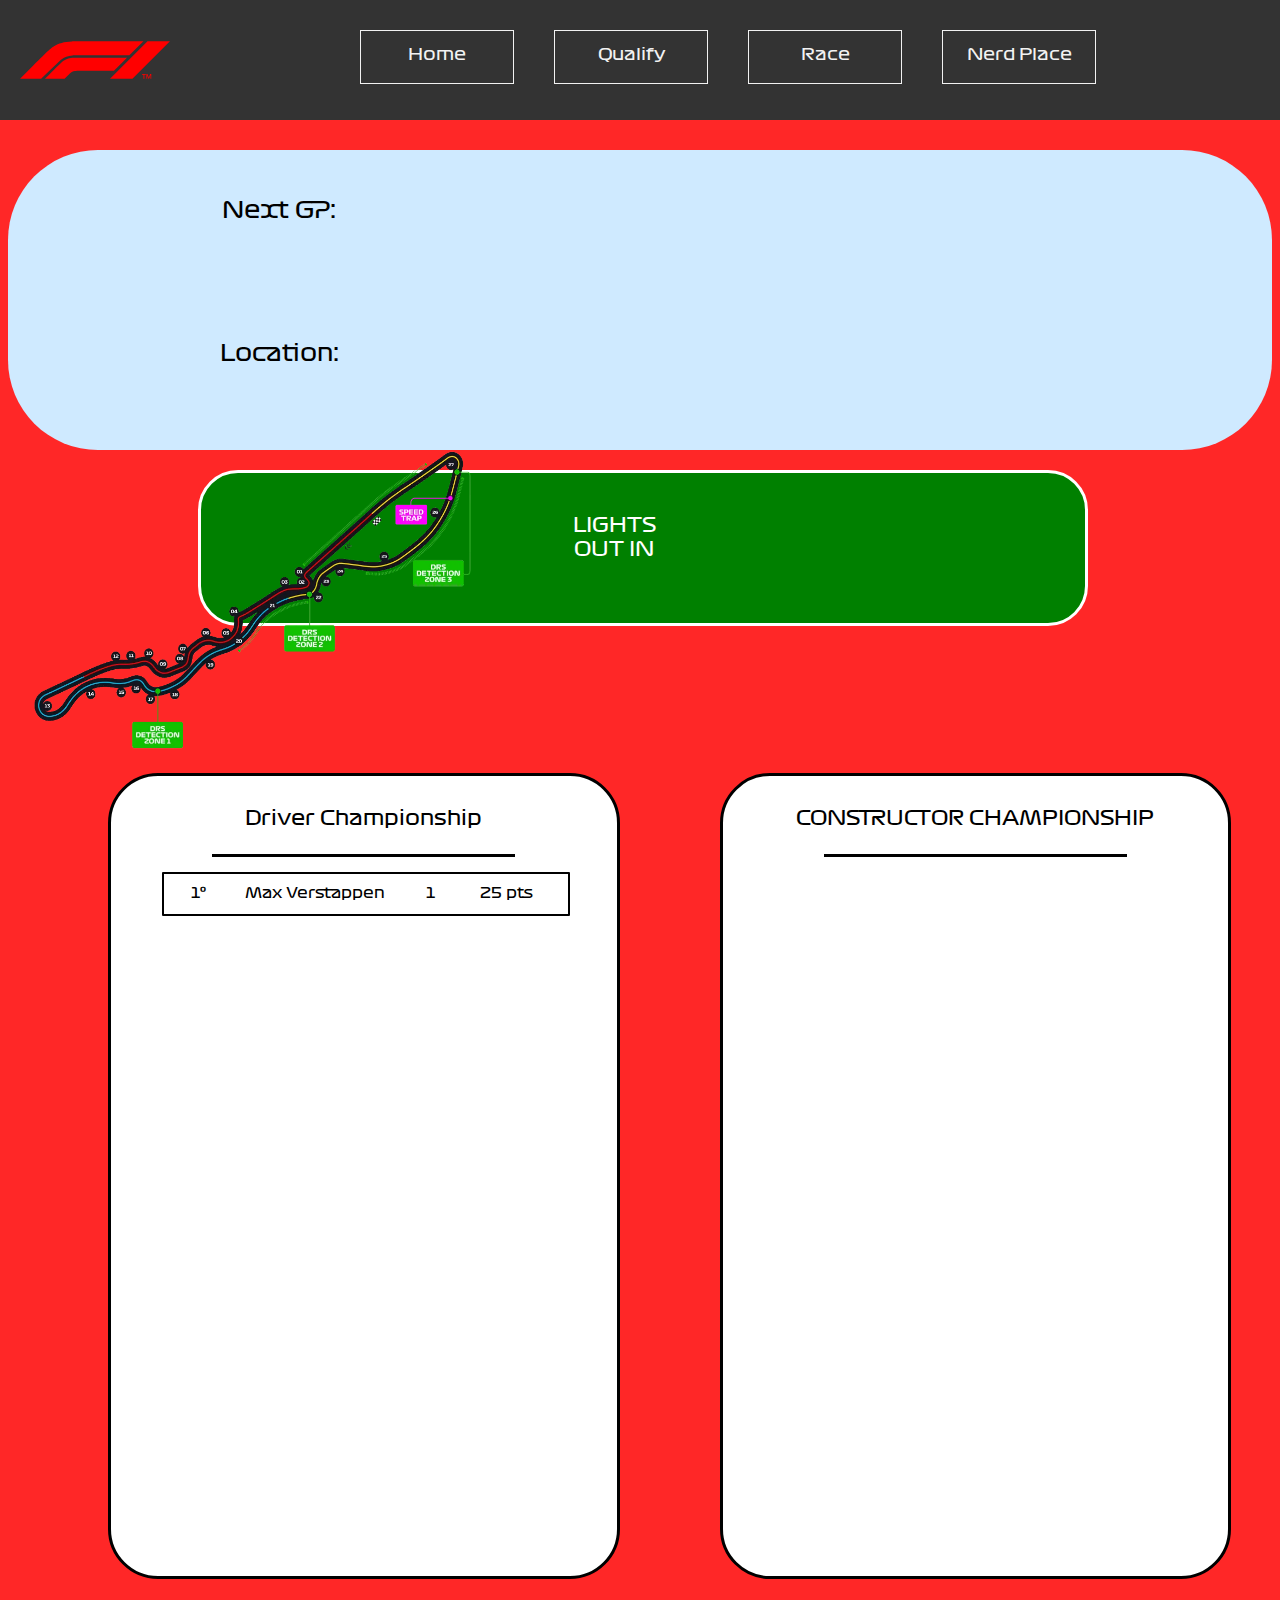
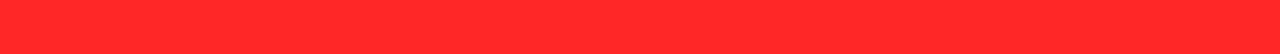
==== index.html @ 41ada43e "add standings" ====
<!DOCTYPE html>
<html>
<head>
    <meta charset='utf-8'>
    <meta http-equiv='X-UA-Compatible' content='IE=edge'>
    <title>Page Title</title>
    <meta name='viewport' content='width=device-width, initial-scale=1'>
    <link rel='stylesheet' type='text/css' media='screen' href='index.css'>
</head>
<body>
<div class="top-menu">
    <div class="logo">
        <img src="static/logo-F1.svg">
    </div>
    <div class="container-top">
        <a href="/">Home</a>
        <a href="/">Qualify</a>
        <a href="/">Race</a>
        <a href="/">Nerd Place</a>
    </div>
</div>
<div class="net-gp">
    <div class="event-info">
        <div class="track-name">
            <p id="gp-name" class="info-text">Next GP: </p>
        </div>
        <div class="country-name">
            <p id="gp-loc" class="info-text">Location: </p>
        </div>
    </div>
    <div class="track-times">
        <div class="sessions" id="fp1">

        </div>
        <div class="sessions" id="fp2">

        </div>
        <div class="sessions" id="fp3">

        </div>
        <div class="sessions" id="q">

        </div>
        <div class="sessions" id="r">

        </div>
    </div>
    <div class="track-image">
        <img src="static/jeddah.webp">
    </div>
</div>
<div class="time-left">
    <div class="time">
        <p class="text-time">LIGHTS OUT IN</p>
    </div>
    <div class="time">
        <p class="text-time" id="days"></p>
    </div>
    <div class="time">
        <p class="text-time" id="hours"></p>
    </div>
    <div class="time">
        <p class="text-time" id="minutes"></p>
    </div>
    <div class="time">
        <p class="text-time" id="seconds"></p>
    </div>
</div>
<div class="standings">
    <div class="current-standing" id="driver-standing">
        <div class="tittle-name">
            Driver Championship
        </div>
        <hr>
    <div class="driver-info">
        <div class="driver-pos">
            <p>1º</p>
        </div>
        <div class="driver-name">
            <p>Max Verstappen</p>
        </div>
        <div class="driver-number">
            <p>1</p>
        </div>
        <div class="driver-pts">
            <p>25 pts</p>
        </div>
    </div>
    </div>
    <div class="current-standing" id="teams-standing">
        <div class="tittle-name">
            CONSTRUCTOR CHAMPIONSHIP
        </div>
        <hr>
    </div>
</div>
</body>
<script src='index.js'></script>
</html>
---- index.css ----
body {
    background-color: rgb(255, 39, 39);
}

@font-face {
    font-family: 'formula1';
    src: URL('font/Formula1-Regular.ttf') format("truetype");
}

.top-menu {
    top: 0;
    left: 0;
    width: 100%;
    height: 120px;
    position: absolute;
    background-color: #333;
    overflow: hidden;
    align-items: center;
}

.logo {
    margin-left: 20px;
    width: 150px;
    height: inherit;
    float: left;
}

.logo img{
    width: 100%;
    height: 100%;
}

.container-top {
    width: 100%;
    height: 100%;
    margin: 0 auto;
    margin-left: 25%;
    margin-top: 30px;
    position: relative;
}

.top-menu a {
    float: left;
    position: relative;
    width: 120px;
    height: 20%;
    color: #f2f2f2;
    text-align: center;
    padding: 14px 16px;
    text-decoration: none;
    font-size: 17px;
    border-style: solid;
    border-width: 1px;
    margin-left: 40px;
    font-family: formula1;
}

.top-menu a:hover {
background-color: #ddd;
color: black;
}

.net-gp {
    background-color: #cfeaff;
    margin-top: 150px;
    width: 100%;
    height: 300px;
    border-radius: 90px;
}

.event-info {
    float: left;
    width: 35%;
    height: 100%;
    font-family: formula1;
    font-size: 23px;
    text-align: center;
    margin-left: 50px;
}

.track-name {
    width: 100%;
    height: 40%;
}

.info-text {
    position: inherit;
    padding-top: 23px;
}

.track-image {
    float: left;
    width: 500px;
    height: 100%;
}

.track-image img {
    width: 100%;
    height: 100%;
}

.country-name {
    width: 100%;
    height: 40%;
    font-family: formula1;
    font-size: 23px;
    text-align: center;
}

.track-times {
    float: left;
    width: 30%;
    height: 100%;
}

.track-times .sessions {
    width: 100%;
    height: 10%;
    margin-top: 25px;
    font-family: formula1;
    font-size: 23px;
    color: black;
    text-align: center;
}

.time-left {
    width: 70%;
    height: 150px;
    background-color: green;
    margin-left: 15%;
    margin-top: 20px;
    border-radius: 40px;
    border-style: solid;
    border-color: white;
}

.time-left .time{
    float: left;
    position: inherit;
    width: 15%;
    height: 100%;
    border-color: white;
    margin-left: 40px;
    text-align: center;
}

.time-left .time .text-time {
    font-family: formula1;
    font-size: 20px;
    color: white;
    margin-top: 30%;
}

.standings {
    width: 100%;
    height: 1000px;
    margin-top: 20px;
    text-align: center;
}

.standings .current-standing {
    float: left;
    width: 40%;
    height: 80%;
    background-color: white;
    margin-left: 100px;
    border-style: solid;
    border-radius: 50px;
}

.standings .current-standing .tittle-name {
    width: 100%;
    height: 40px;
    margin-top: 30px;
    color: black;
    font-family: formula1;
    font-size: 20px;
    text-align: center;
}

hr {
    margin-left: 20%;
    margin-right: 20%;
    height: 3px;
    border: none;
    background-color: black;
    margin-bottom: 10px;
}

.standings p {
    margin-top: 10px;
    color: black;
    font-family: formula1;
    font-size: 15px;
}

.driver-info {
    width: 80%;
    height: 40px;
    margin-left: 10%;
    margin-top: 15px;
    margin-bottom: 10px;
    border: 2px solid black;
    border-radius: 1px;
}

.driver-pos {
    float: left;
    width: 10%;
    height: 100%;
    margin-left: 15px;
}

.driver-name {
    float: left;
    width: 40%;
    height: 100%;
    margin-left: 15px;
}

.driver-number {
    float: left;
    width: 10%;
    height: 100%;
    margin-left: 15px;
}

.driver-pts {
    float: left;
    width: 20%;
    height: 100%;
    margin-left: 15px;
}
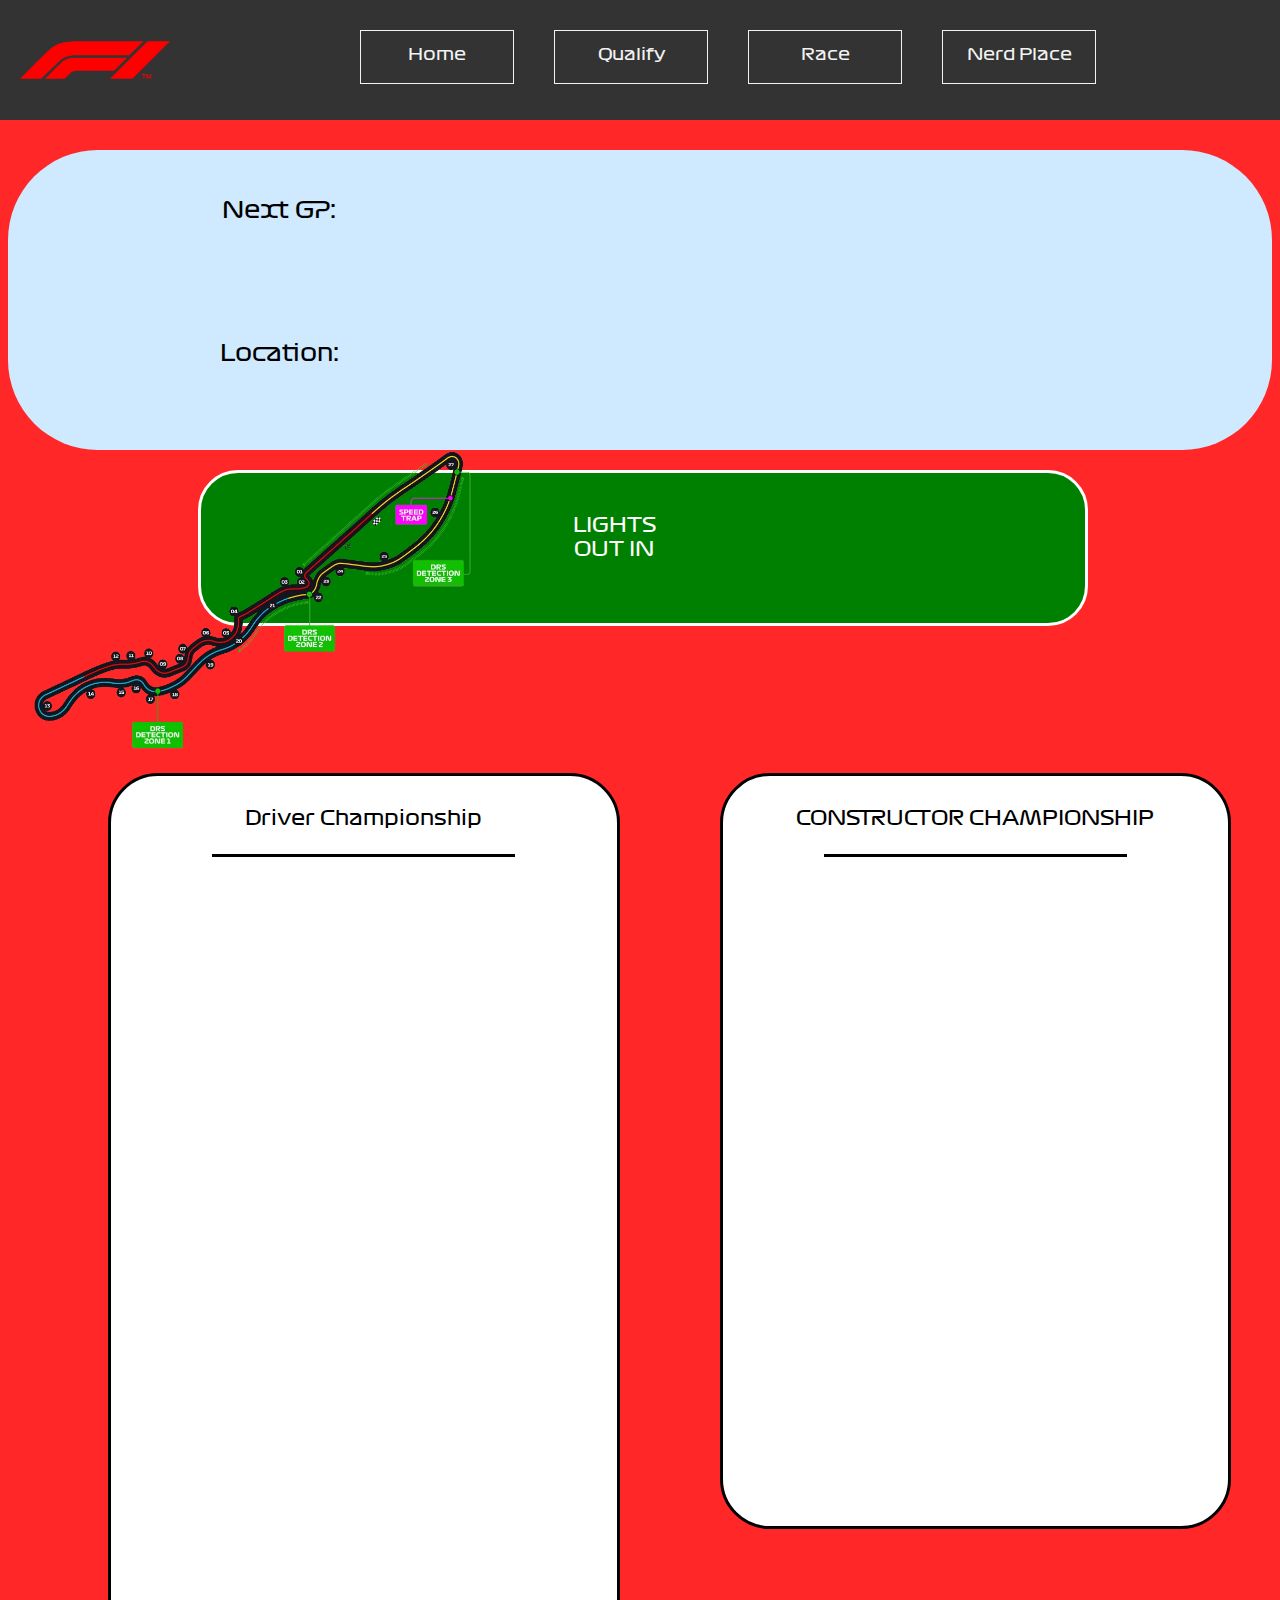
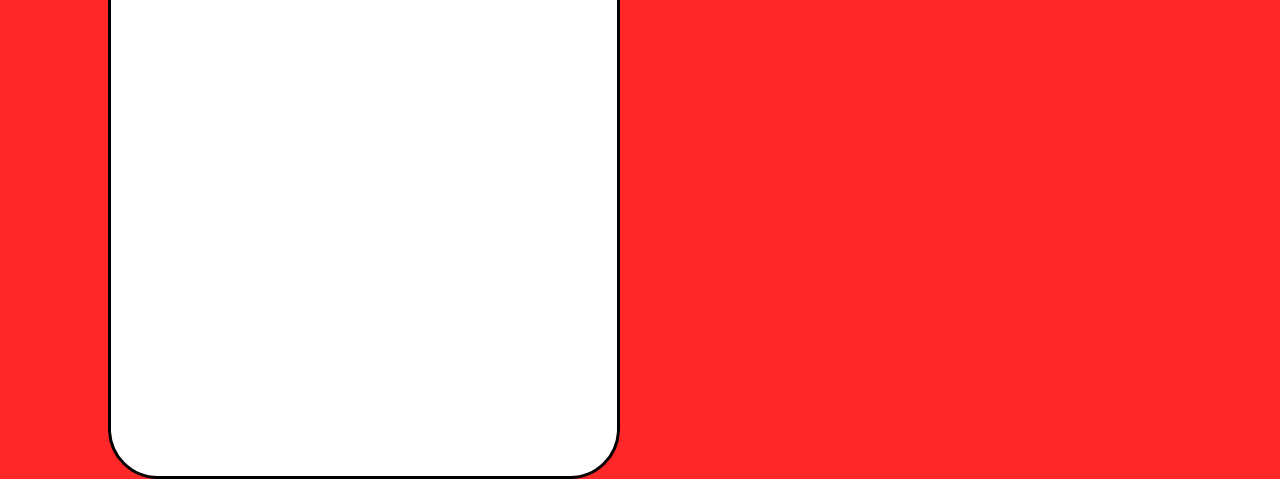
==== commit 2df73284: "add live standings" ====
--- a/index.html
+++ b/index.html
@@ -72,20 +72,6 @@
             Driver Championship
         </div>
         <hr>
-    <div class="driver-info">
-        <div class="driver-pos">
-            <p>1º</p>
-        </div>
-        <div class="driver-name">
-            <p>Max Verstappen</p>
-        </div>
-        <div class="driver-number">
-            <p>1</p>
-        </div>
-        <div class="driver-pts">
-            <p>25 pts</p>
-        </div>
-    </div>
     </div>
     <div class="current-standing" id="teams-standing">
         <div class="tittle-name">
--- a/index.css
+++ b/index.css
@@ -161,7 +161,7 @@
 .standings .current-standing {
     float: left;
     width: 40%;
-    height: 80%;
+    height: 130%;
     background-color: white;
     margin-left: 100px;
     border-style: solid;
@@ -230,4 +230,8 @@
     width: 20%;
     height: 100%;
     margin-left: 15px;
+}
+
+#teams-standing {
+    height: 75%;
 }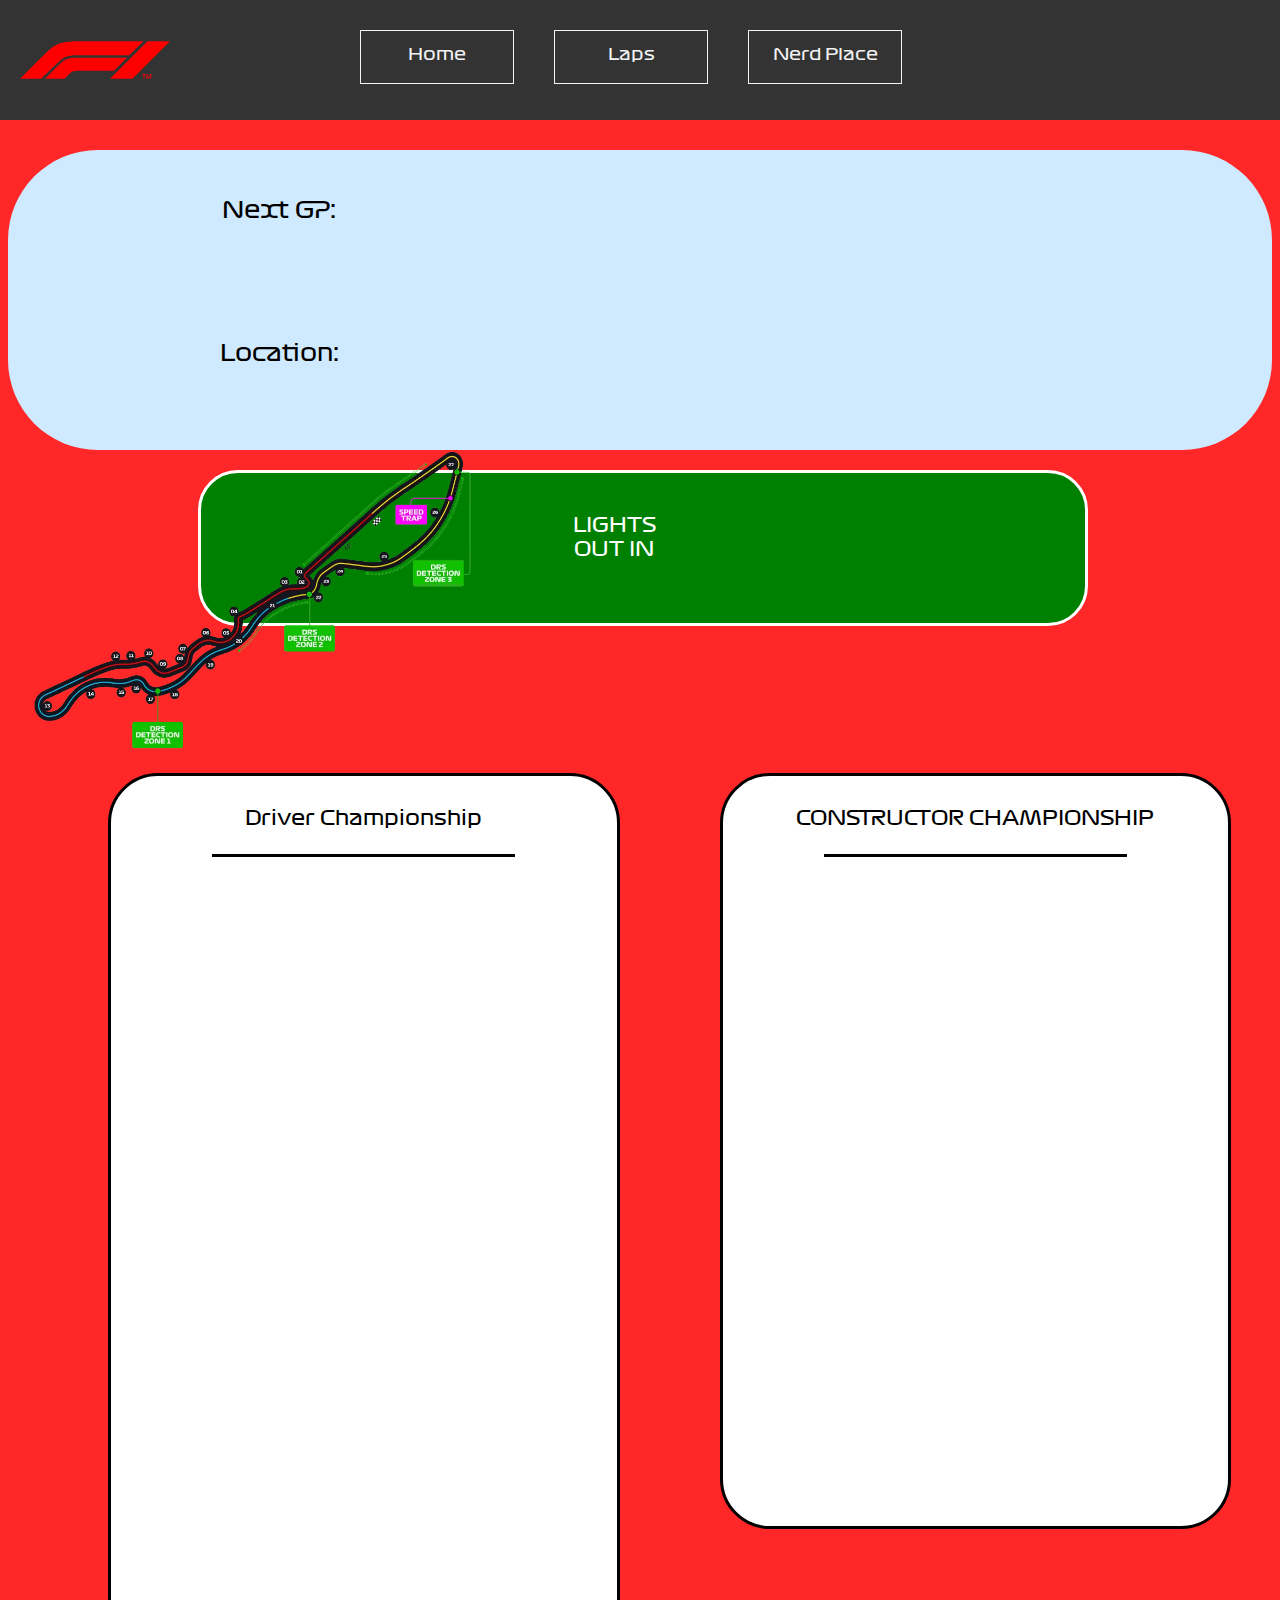
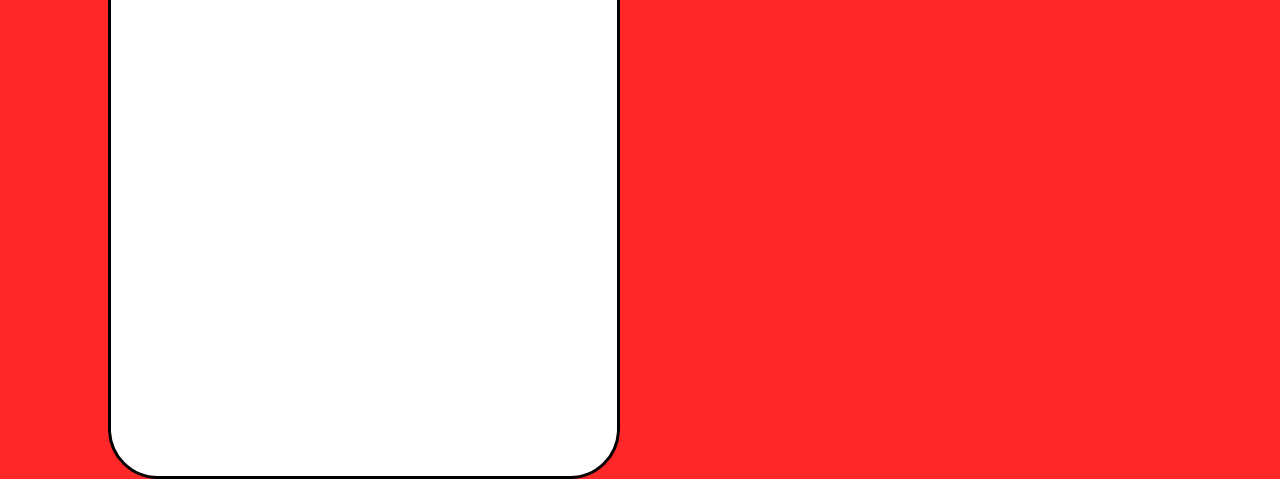
==== commit 45eca088: "real final" ====
--- a/index.html
+++ b/index.html
@@ -5,7 +5,8 @@
     <meta http-equiv='X-UA-Compatible' content='IE=edge'>
     <title>Page Title</title>
     <meta name='viewport' content='width=device-width, initial-scale=1'>
-    <link rel='stylesheet' type='text/css' media='screen' href='index.css'>
+    <link rel='stylesheet' type='text/css' media='screen' href='src/index.css'>
+    <script src="https://ajax.googleapis.com/ajax/libs/jquery/2.1.1/jquery.min.js"></script>
 </head>
 <body>
 <div class="top-menu">
@@ -13,10 +14,9 @@
         <img src="static/logo-F1.svg">
     </div>
     <div class="container-top">
-        <a href="/">Home</a>
-        <a href="/">Qualify</a>
-        <a href="/">Race</a>
-        <a href="/">Nerd Place</a>
+        <a href="index.html">Home</a>
+        <a href="qualify.html">Laps</a>
+        <a href="telemetry.html">Nerd Place</a>
     </div>
 </div>
 <div class="net-gp">
@@ -81,5 +81,5 @@
     </div>
 </div>
 </body>
-<script src='index.js'></script>
+<script src='src/index.js'></script>
 </html>--- a/src/index.css
+++ b/src/index.css
@@ -0,0 +1,237 @@
+body {
+    background-color: rgb(255, 39, 39);
+}
+
+@font-face {
+    font-family: 'formula1';
+    src: URL('../font/Formula1-Regular.ttf') format("truetype");
+}
+
+.top-menu {
+    top: 0;
+    left: 0;
+    width: 100%;
+    height: 120px;
+    position: absolute;
+    background-color: #333;
+    overflow: hidden;
+    align-items: center;
+}
+
+.logo {
+    margin-left: 20px;
+    width: 150px;
+    height: inherit;
+    float: left;
+}
+
+.logo img{
+    width: 100%;
+    height: 100%;
+}
+
+.container-top {
+    width: 100%;
+    height: 100%;
+    margin: 0 auto;
+    margin-left: 25%;
+    margin-top: 30px;
+    position: relative;
+}
+
+.top-menu a {
+    float: left;
+    position: relative;
+    width: 120px;
+    height: 20%;
+    color: #f2f2f2;
+    text-align: center;
+    padding: 14px 16px;
+    text-decoration: none;
+    font-size: 17px;
+    border-style: solid;
+    border-width: 1px;
+    margin-left: 40px;
+    font-family: formula1;
+}
+
+.top-menu a:hover {
+background-color: #ddd;
+color: black;
+}
+
+.net-gp {
+    background-color: #cfeaff;
+    margin-top: 150px;
+    width: 100%;
+    height: 300px;
+    border-radius: 90px;
+}
+
+.event-info {
+    float: left;
+    width: 35%;
+    height: 100%;
+    font-family: formula1;
+    font-size: 23px;
+    text-align: center;
+    margin-left: 50px;
+}
+
+.track-name {
+    width: 100%;
+    height: 40%;
+}
+
+.info-text {
+    position: inherit;
+    padding-top: 23px;
+}
+
+.track-image {
+    float: left;
+    width: 500px;
+    height: 100%;
+}
+
+.track-image img {
+    width: 100%;
+    height: 100%;
+}
+
+.country-name {
+    width: 100%;
+    height: 40%;
+    font-family: formula1;
+    font-size: 23px;
+    text-align: center;
+}
+
+.track-times {
+    float: left;
+    width: 30%;
+    height: 100%;
+}
+
+.track-times .sessions {
+    width: 100%;
+    height: 10%;
+    margin-top: 25px;
+    font-family: formula1;
+    font-size: 23px;
+    color: black;
+    text-align: center;
+}
+
+.time-left {
+    width: 70%;
+    height: 150px;
+    background-color: green;
+    margin-left: 15%;
+    margin-top: 20px;
+    border-radius: 40px;
+    border-style: solid;
+    border-color: white;
+}
+
+.time-left .time{
+    float: left;
+    position: inherit;
+    width: 15%;
+    height: 100%;
+    border-color: white;
+    margin-left: 40px;
+    text-align: center;
+}
+
+.time-left .time .text-time {
+    font-family: formula1;
+    font-size: 20px;
+    color: white;
+    margin-top: 30%;
+}
+
+.standings {
+    width: 100%;
+    height: 1000px;
+    margin-top: 20px;
+    text-align: center;
+}
+
+.standings .current-standing {
+    float: left;
+    width: 40%;
+    height: 130%;
+    background-color: white;
+    margin-left: 100px;
+    border-style: solid;
+    border-radius: 50px;
+}
+
+.standings .current-standing .tittle-name {
+    width: 100%;
+    height: 40px;
+    margin-top: 30px;
+    color: black;
+    font-family: formula1;
+    font-size: 20px;
+    text-align: center;
+}
+
+hr {
+    margin-left: 20%;
+    margin-right: 20%;
+    height: 3px;
+    border: none;
+    background-color: black;
+    margin-bottom: 10px;
+}
+
+.standings p {
+    margin-top: 10px;
+    color: black;
+    font-family: formula1;
+    font-size: 15px;
+}
+
+.driver-info {
+    width: 80%;
+    height: 40px;
+    margin-left: 10%;
+    margin-top: 15px;
+    margin-bottom: 10px;
+    border: 2px solid black;
+    border-radius: 1px;
+}
+
+.driver-pos {
+    float: left;
+    width: 10%;
+    height: 100%;
+    margin-left: 15px;
+}
+
+.driver-name {
+    float: left;
+    width: 40%;
+    height: 100%;
+    margin-left: 15px;
+}
+
+.driver-number {
+    float: left;
+    width: 10%;
+    height: 100%;
+    margin-left: 15px;
+}
+
+.driver-pts {
+    float: left;
+    width: 20%;
+    height: 100%;
+    margin-left: 15px;
+}
+
+#teams-standing {
+    height: 75%;
+}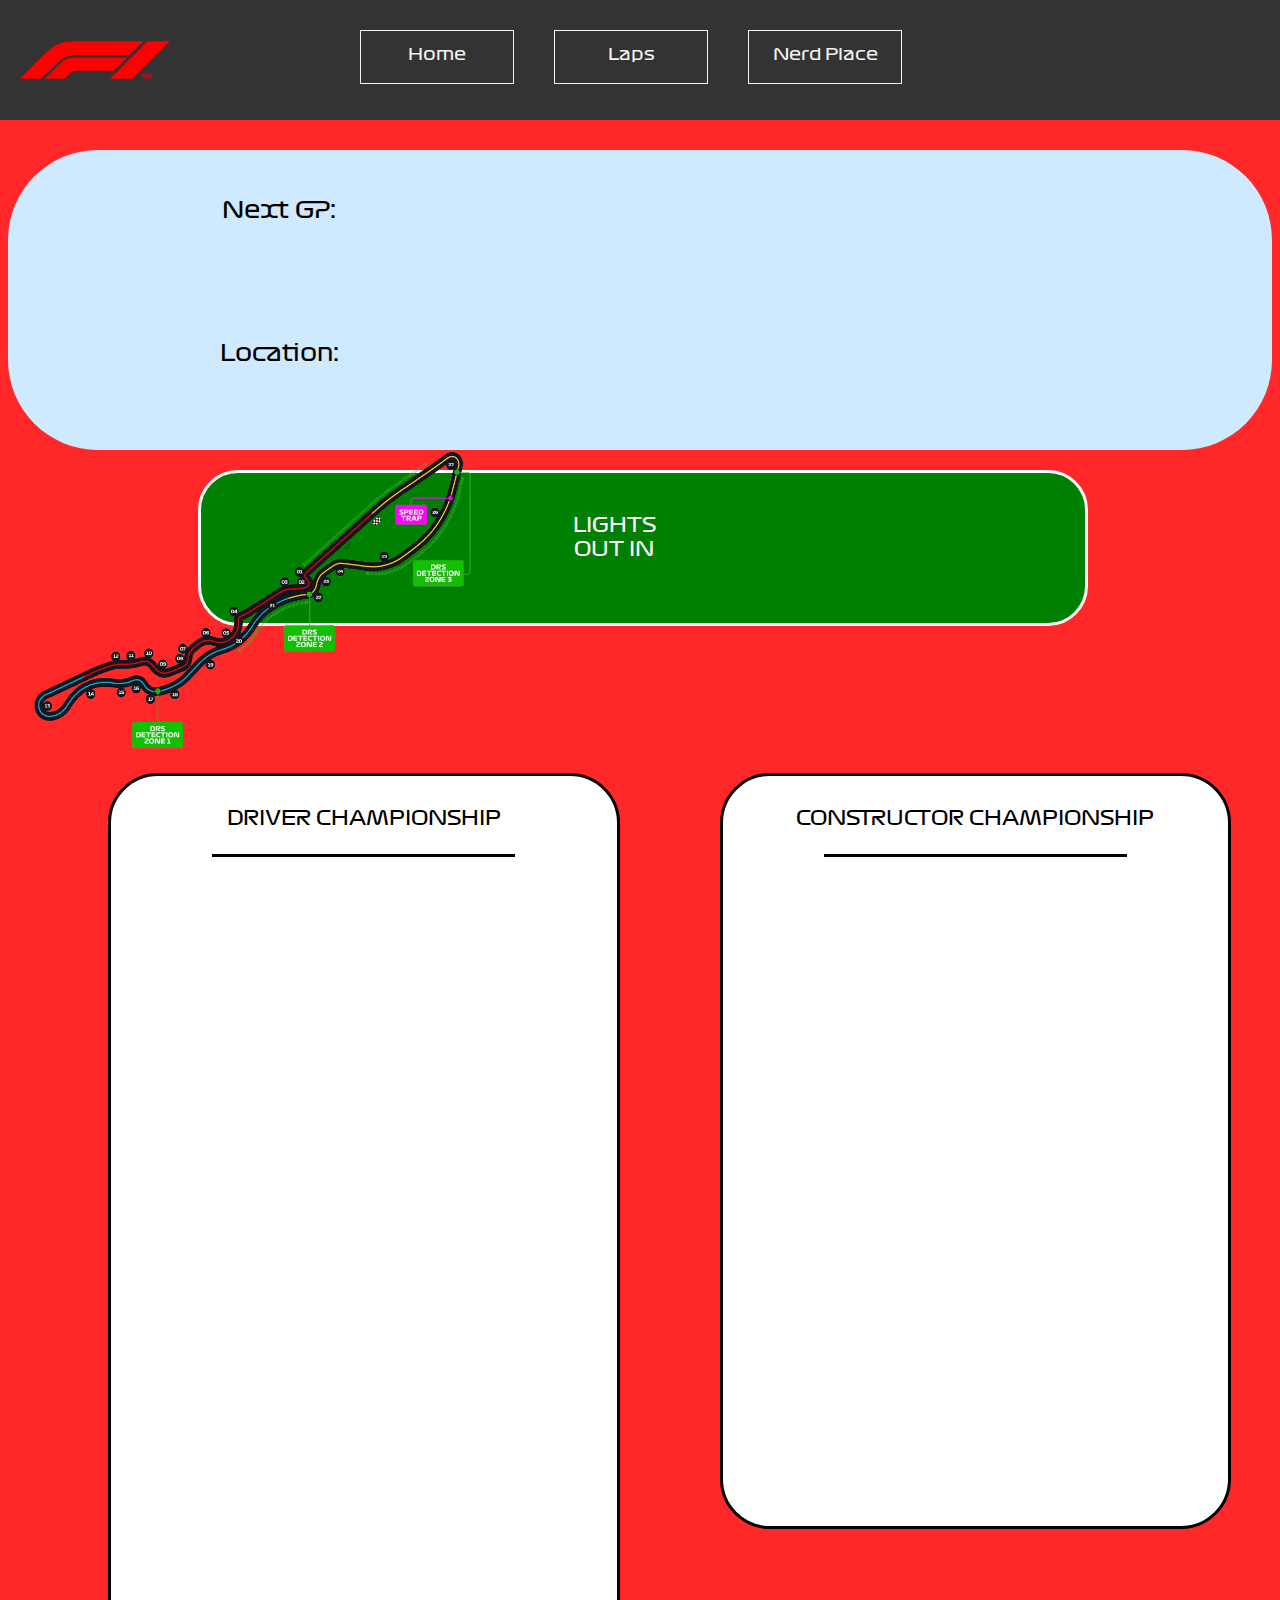
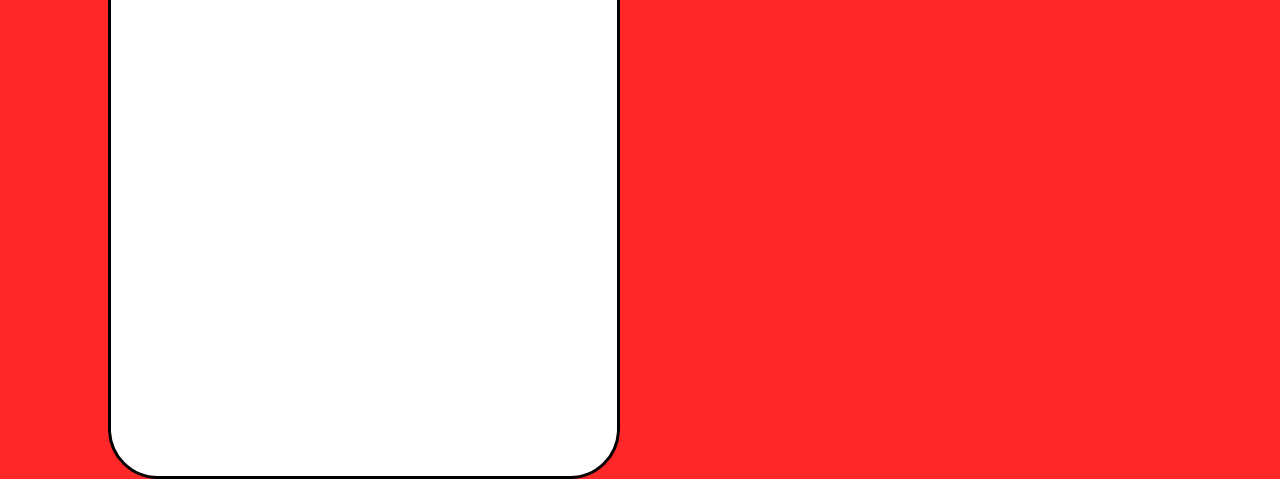
==== commit 9a80580e: "last last final" ====
--- a/index.html
+++ b/index.html
@@ -69,7 +69,7 @@
 <div class="standings">
     <div class="current-standing" id="driver-standing">
         <div class="tittle-name">
-            Driver Championship
+            DRIVER CHAMPIONSHIP
         </div>
         <hr>
     </div>
